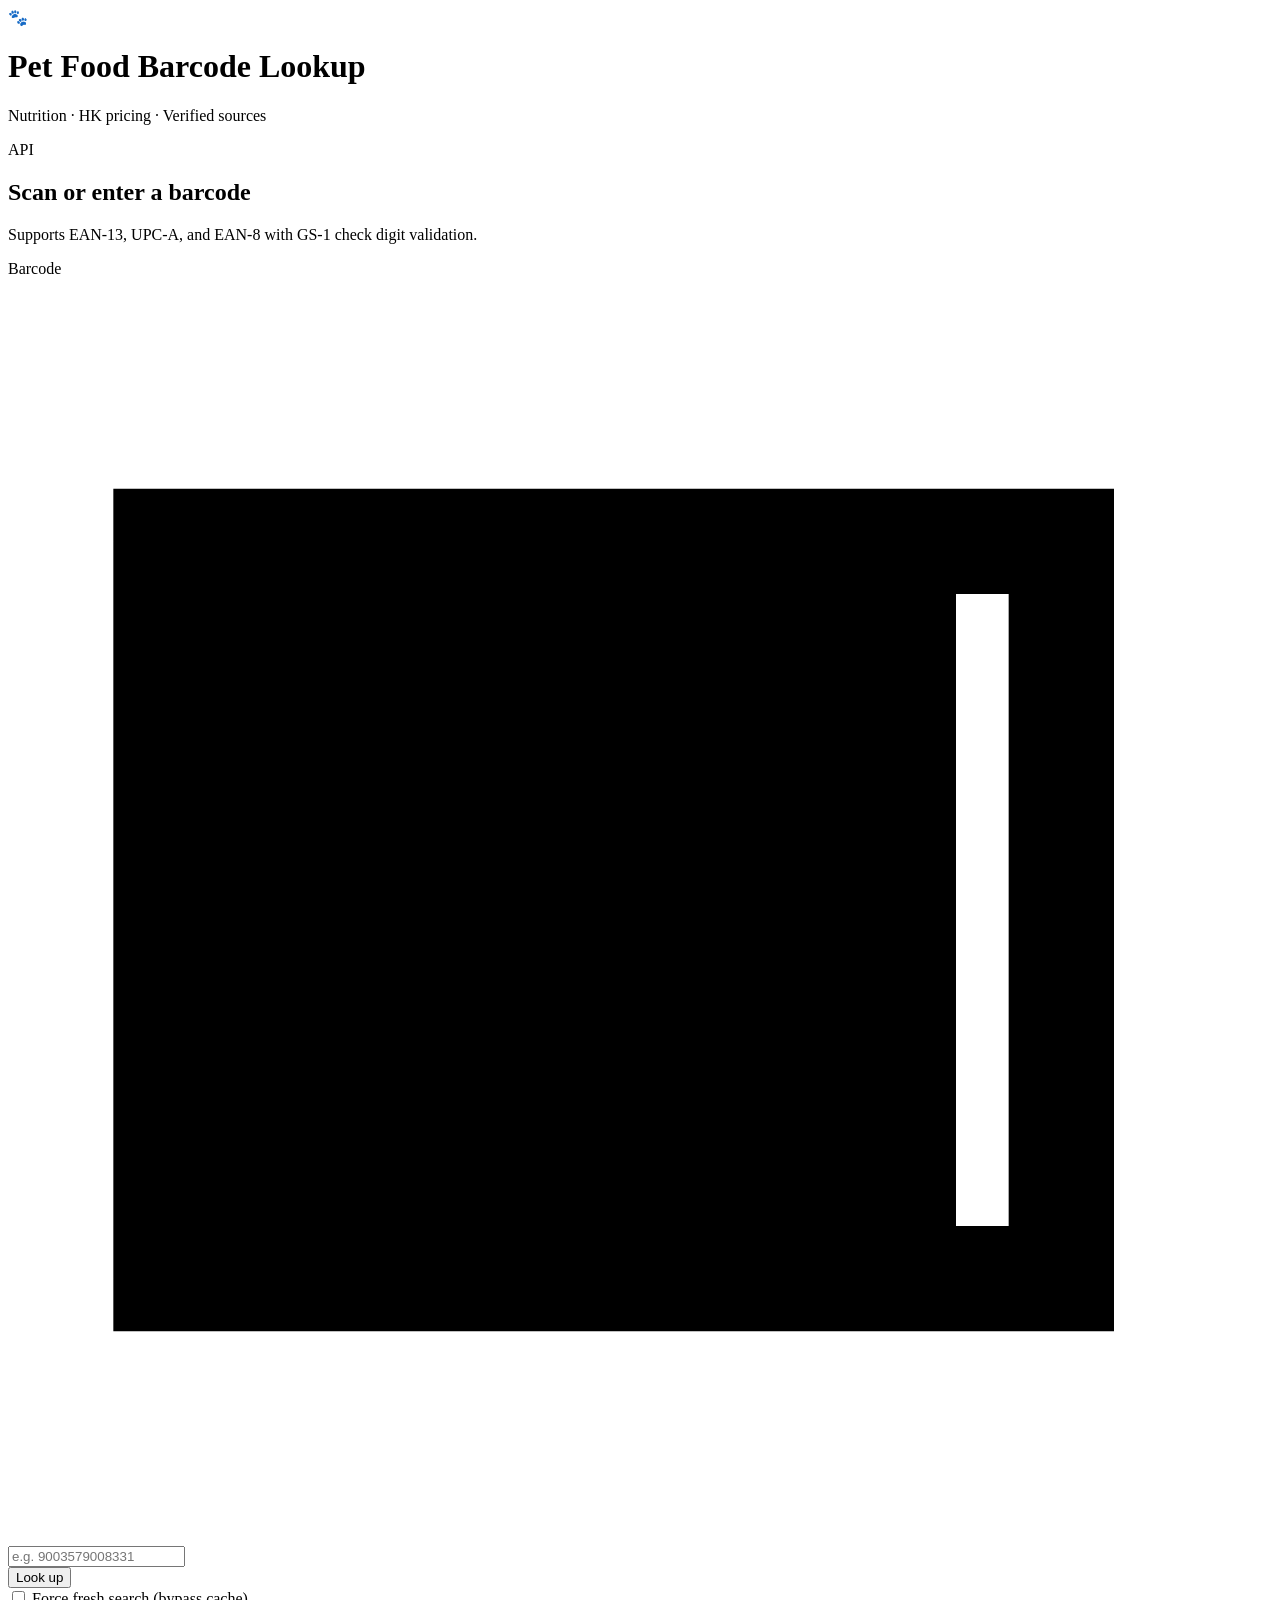
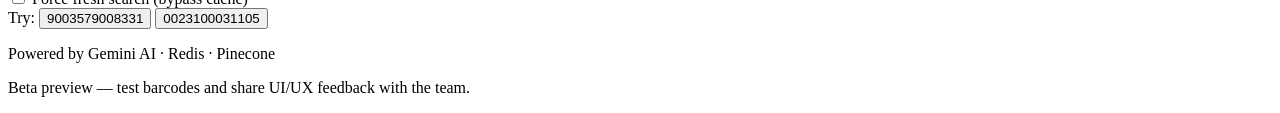
==== frontend/index.html @ 71520e18 "Adding deployment guide" ====
<!DOCTYPE html>
<html lang="en">
<head>
  <meta charset="UTF-8" />
  <meta name="viewport" content="width=device-width, initial-scale=1.0" />
  <meta name="description" content="Look up pet food products by barcode — nutritional info and Hong Kong retailer prices." />
  <title>Pet Food Barcode Lookup</title>
  <link rel="preconnect" href="https://fonts.googleapis.com" />
  <link rel="preconnect" href="https://fonts.gstatic.com" crossorigin />
  <link href="https://fonts.googleapis.com/css2?family=Plus+Jakarta+Sans:wght@400;500;600;700&display=swap" rel="stylesheet" />
  <link rel="stylesheet" href="/assets/css/styles.css" />
</head>
<body>
  <div class="app">
    <header class="header">
      <div class="header__inner">
        <div class="brand">
          <span class="brand__icon" aria-hidden="true">🐾</span>
          <div>
            <h1 class="brand__title">Pet Food Barcode Lookup</h1>
            <p class="brand__subtitle">Nutrition · HK pricing · Verified sources</p>
          </div>
        </div>
        <nav class="header__nav" aria-label="Status">
          <span class="status-pill" id="api-status" data-state="checking">API</span>
        </nav>
      </div>
    </header>

    <main class="main">
      <section class="search-section" aria-labelledby="search-heading">
        <div class="search-card">
          <h2 id="search-heading" class="search-card__title">Scan or enter a barcode</h2>
          <p class="search-card__hint">Supports EAN-13, UPC-A, and EAN-8 with GS-1 check digit validation.</p>

          <form id="lookup-form" class="search-form" novalidate>
            <div class="search-form__row">
              <label class="sr-only" for="barcode-input">Barcode</label>
              <div class="input-wrap">
                <svg class="input-wrap__icon" viewBox="0 0 24 24" fill="none" stroke="currentColor" stroke-width="2" aria-hidden="true">
                  <path d="M3 5h2v14H3zM7 5h1v14H7zM10 5h2v14h-2zM14 5h1v14h-1zM17 5h3v14h-3z"/>
                </svg>
                <input
                  id="barcode-input"
                  class="search-form__input"
                  type="text"
                  inputmode="numeric"
                  pattern="[0-9]*"
                  placeholder="e.g. 9003579008331"
                  autocomplete="off"
                  spellcheck="false"
                  maxlength="13"
                  required
                />
              </div>
              <button type="submit" class="btn btn--primary" id="lookup-btn">
                <span class="btn__label">Look up</span>
                <span class="btn__spinner" hidden aria-hidden="true"></span>
              </button>
            </div>

            <div class="search-form__options">
              <label class="checkbox">
                <input type="checkbox" id="force-refresh" />
                <span class="checkbox__box" aria-hidden="true"></span>
                <span>Force fresh search (bypass cache)</span>
              </label>
            </div>
          </form>

          <div class="search-examples" aria-label="Example barcodes">
            <span class="search-examples__label">Try:</span>
            <button type="button" class="chip" data-barcode="9003579008331">9003579008331</button>
            <button type="button" class="chip" data-barcode="0023100031105">0023100031105</button>
          </div>
        </div>
      </section>

      <div id="alert" class="alert" role="alert" hidden></div>

      <section id="loading" class="loading" hidden aria-live="polite">
        <div class="loading__card">
          <div class="loading__spinner" aria-hidden="true"></div>
          <p class="loading__title">Searching product databases…</p>
          <p class="loading__steps" id="loading-steps">Checking Redis cache → Pinecone → live web search</p>
        </div>
      </section>

      <section id="results" class="results" hidden aria-live="polite">
        <div class="results__meta">
          <span class="source-badge" id="source-badge"></span>
          <span class="verified-badge" id="verified-badge"></span>
        </div>

        <article class="product-hero">
          <div class="product-hero__image-wrap">
            <img id="product-image" class="product-hero__image" src="" alt="" hidden />
            <div id="product-image-fallback" class="product-hero__fallback" aria-hidden="true">
              <svg viewBox="0 0 64 64" fill="none" stroke="currentColor" stroke-width="1.5">
                <rect x="8" y="16" width="48" height="36" rx="4"/>
                <circle cx="24" cy="30" r="4"/>
                <path d="M8 44l12-10 10 8 14-12 12 14"/>
              </svg>
            </div>
          </div>
          <div class="product-hero__info">
            <p class="product-hero__brand" id="product-brand"></p>
            <h2 class="product-hero__name" id="product-name"></h2>
            <div class="product-hero__tags" id="product-tags"></div>
            <p class="product-hero__barcode">
              <span class="label">Barcode</span>
              <code id="product-barcode"></code>
            </p>
            <div class="product-hero__links" id="product-links"></div>
          </div>
          <aside class="best-price" id="best-price" hidden>
            <p class="best-price__label">Best price in HK</p>
            <p class="best-price__value" id="best-price-value"></p>
            <p class="best-price__store" id="best-price-store"></p>
          </aside>
        </article>

        <div id="warnings" class="warnings" hidden></div>

        <div class="panels">
          <section class="panel panel--product" aria-labelledby="panel-product-title">
            <header class="panel__header">
              <span class="panel__icon" aria-hidden="true">🏷</span>
              <h3 id="panel-product-title" class="panel__title">Product Information</h3>
            </header>
            <dl class="detail-list" id="product-details"></dl>
          </section>

          <section class="panel panel--nutrition" aria-labelledby="panel-nutrition-title">
            <header class="panel__header">
              <span class="panel__icon" aria-hidden="true">🧪</span>
              <h3 id="panel-nutrition-title" class="panel__title">Nutritional / Guaranteed Analysis</h3>
            </header>
            <div id="nutrition-content" class="nutrition-grid"></div>
          </section>

          <section class="panel panel--retailers panel--full" aria-labelledby="panel-retailers-title">
            <header class="panel__header">
              <span class="panel__icon" aria-hidden="true">🛒</span>
              <h3 id="panel-retailers-title" class="panel__title">Hong Kong Online Retailers</h3>
              <p class="panel__subtitle">Prices in HK$ · Sorted lowest first</p>
            </header>
            <div class="table-wrap">
              <table class="retailer-table" id="retailer-table">
                <thead>
                  <tr>
                    <th scope="col">#</th>
                    <th scope="col">Retailer</th>
                    <th scope="col">Price (HKD)</th>
                    <th scope="col">Stock</th>
                    <th scope="col">Product URL</th>
                    <th scope="col">Notes</th>
                  </tr>
                </thead>
                <tbody id="retailer-tbody"></tbody>
              </table>
            </div>
            <div id="retailer-cards" class="retailer-cards" hidden></div>
            <p id="no-retailers" class="empty-state" hidden>No Hong Kong retailers found for this product.</p>
          </section>
        </div>
      </section>
    </main>

    <footer class="footer">
      <p>Powered by Gemini AI · Redis · Pinecone</p>
      <p class="footer__beta">Beta preview — test barcodes and share UI/UX feedback with the team.</p>
    </footer>
  </div>

  <script src="/assets/js/app.js" type="module"></script>
</body>
</html>
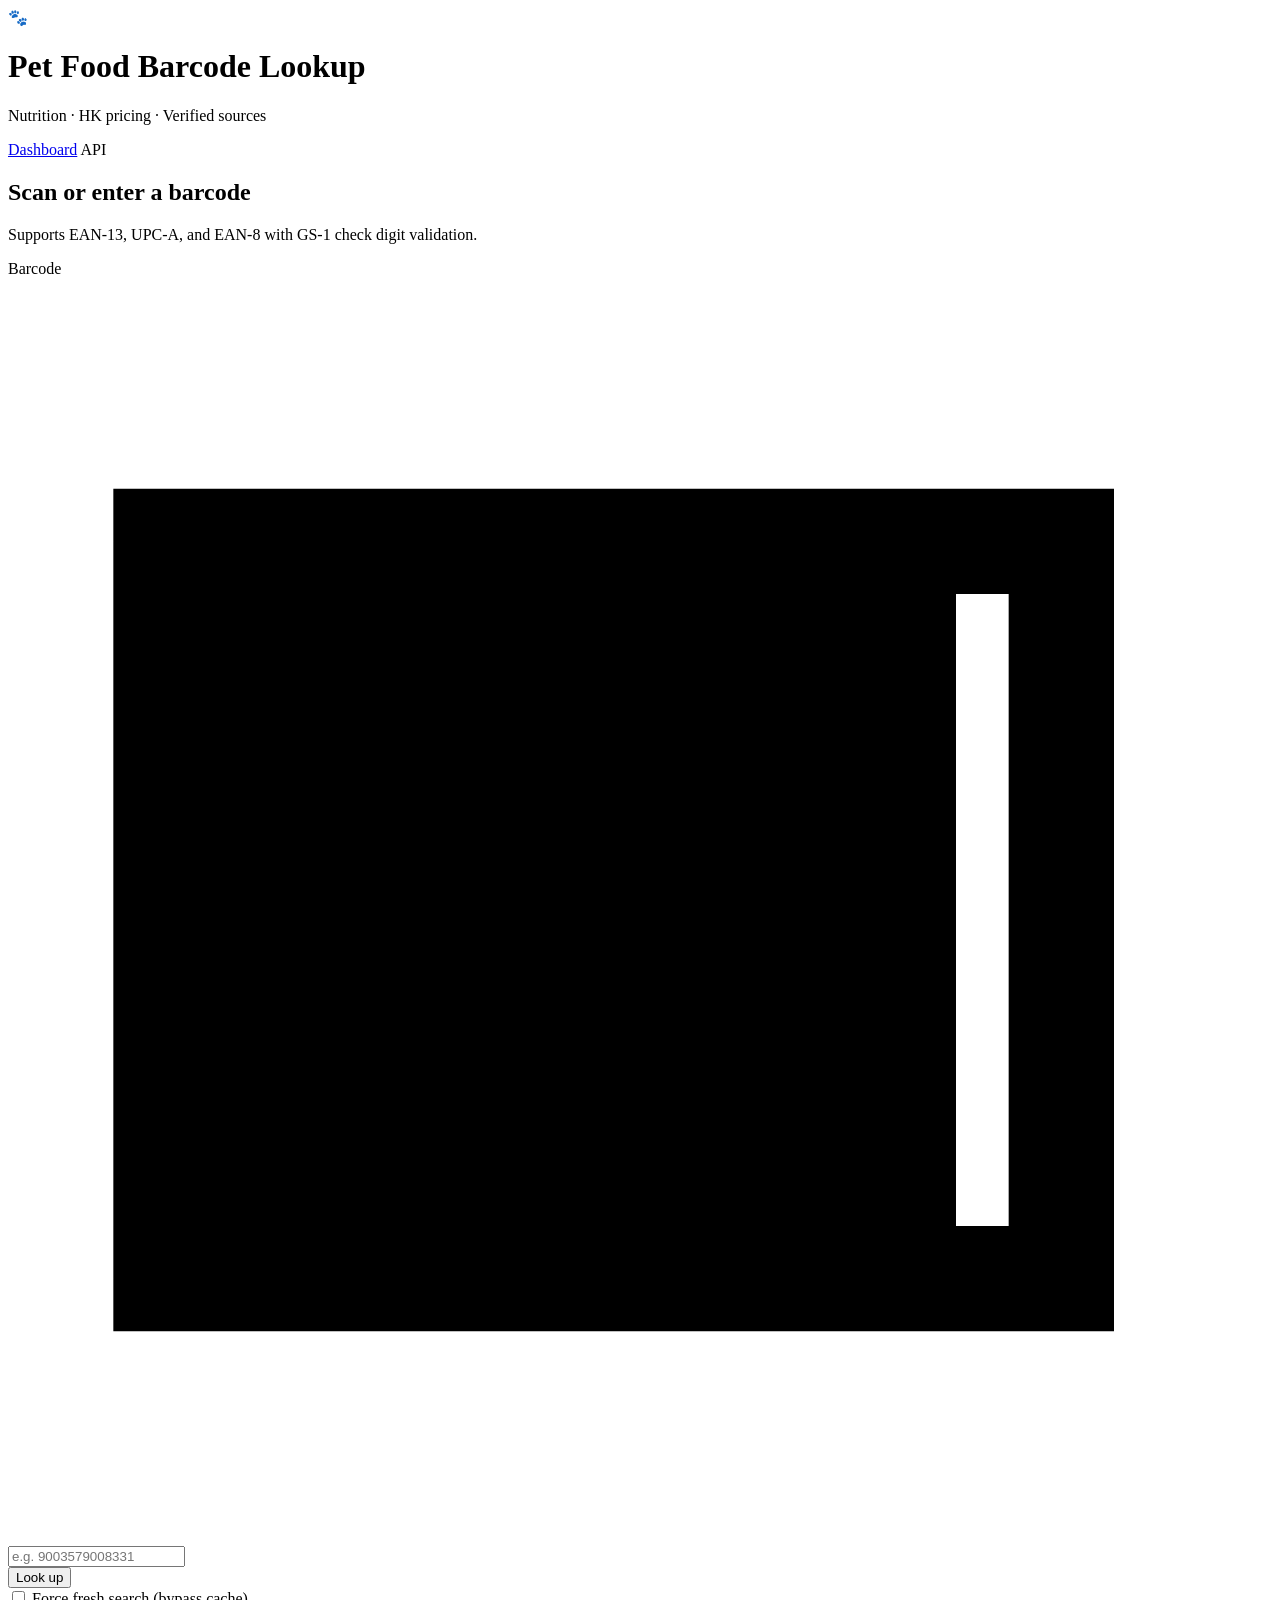
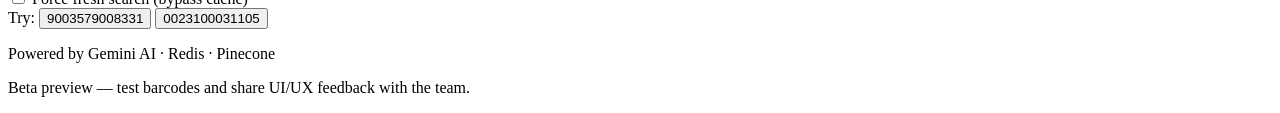
==== commit 8ce2a9f4: "Adding monitoring and observability features" ====
--- a/frontend/index.html
+++ b/frontend/index.html
@@ -22,6 +22,7 @@
           </div>
         </div>
         <nav class="header__nav" aria-label="Status">
+          <a href="/dashboard" class="header__dash-link" title="Monitoring dashboard">Dashboard</a>
           <span class="status-pill" id="api-status" data-state="checking">API</span>
         </nav>
       </div>
@@ -154,7 +155,6 @@
                     <th scope="col">Price (HKD)</th>
                     <th scope="col">Stock</th>
                     <th scope="col">Product URL</th>
-                    <th scope="col">Notes</th>
                   </tr>
                 </thead>
                 <tbody id="retailer-tbody"></tbody>
